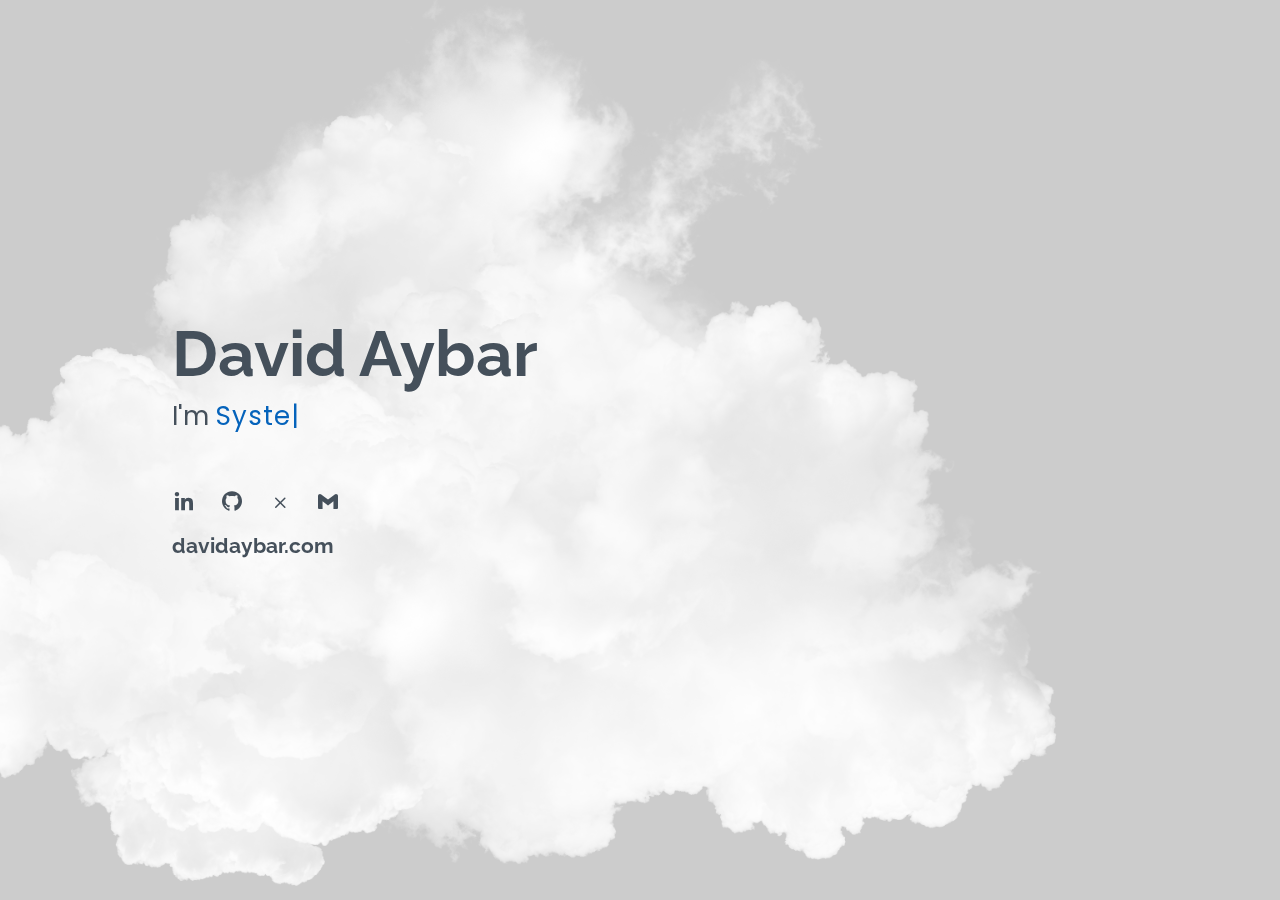
==== index.html @ f52e187c "add statics" ====
<!DOCTYPE html>
<html lang="en">
<head>
<meta charset="utf-8">
<meta content="width=device-width, initial-scale=1.0" name="viewport">
<title>davidaybar.com</title>
<meta content name="description">
<meta content name="keywords">

<link href="assets/img/favicon.png" rel="icon">
<link href="assets/img/apple-touch-icon.png" rel="apple-touch-icon">

<link href="https://fonts.googleapis.com/css?family=Open+Sans:300,300i,400,400i,600,600i,700,700i|Raleway:300,300i,400,400i,500,500i,600,600i,700,700i|Poppins:300,300i,400,400i,500,500i,600,600i,700,700i" rel="stylesheet">

<link href="assets/vendor/aos/aos.css" rel="stylesheet">
<link href="assets/vendor/bootstrap/css/bootstrap.min.css" rel="stylesheet">
<link href="assets/vendor/bootstrap-icons/bootstrap-icons.css" rel="stylesheet">
<link href="assets/vendor/boxicons/css/boxicons.min.css" rel="stylesheet">
<link href="assets/vendor/glightbox/css/glightbox.min.css" rel="stylesheet">
<link href="assets/vendor/swiper/swiper-bundle.min.css" rel="stylesheet">

<link href="assets/css/style.css" rel="stylesheet">
</head>
<body>

<section id="hero" class="d-flex flex-column justify-content-center">
<div class="container" data-aos="zoom-in" data-aos-delay="100">
<h1>David Aybar</h1>
<p>I'm <span class="typed" data-typed-items="System Administrator, DevOps, IT Operations"></span></p><br>
<div class="social-links">
<a href="https://www.linkedin.com/in/david-aybar-vidal/" target="_blank" class="linkedin"><i class="bx bxl-linkedin"></i></a>
<a href="https://github.com/daybar4/" target="_blank" class="github"><i class="bx bxl-github"></i></a>
    <a href="https://x.com/David_Aybar_" target="_blank" class="x"><i class="bi bi-x"></i></a>
<a href="mailto:daybar4@gmail.com" target="_blank" class="gmail"><i class="bx bxl-gmail"></i></a>
</div>
<h4>davidaybar.com</h4>
</div>
</section>

<script src="assets/vendor/purecounter/purecounter_vanilla.js"></script>
<script src="assets/vendor/aos/aos.js"></script>
<script src="assets/vendor/bootstrap/js/bootstrap.bundle.min.js"></script>
<script src="assets/vendor/glightbox/js/glightbox.min.js"></script>
<script src="assets/vendor/isotope-layout/isotope.pkgd.min.js"></script>
<script src="assets/vendor/swiper/swiper-bundle.min.js"></script>
<script src="assets/vendor/typed.js/typed.umd.js"></script>
<script src="assets/vendor/waypoints/noframework.waypoints.js"></script>
<script src="assets/vendor/php-email-form/validate.js"></script>

<script src="assets/js/main.js"></script>
<script defer src="https://static.cloudflareinsights.com/beacon.min.js" data-cf-beacon="{&quot;token&quot;: &quot;6a746a33577849e787c0cfd9781ce419&quot;}"></script></body>
</html>
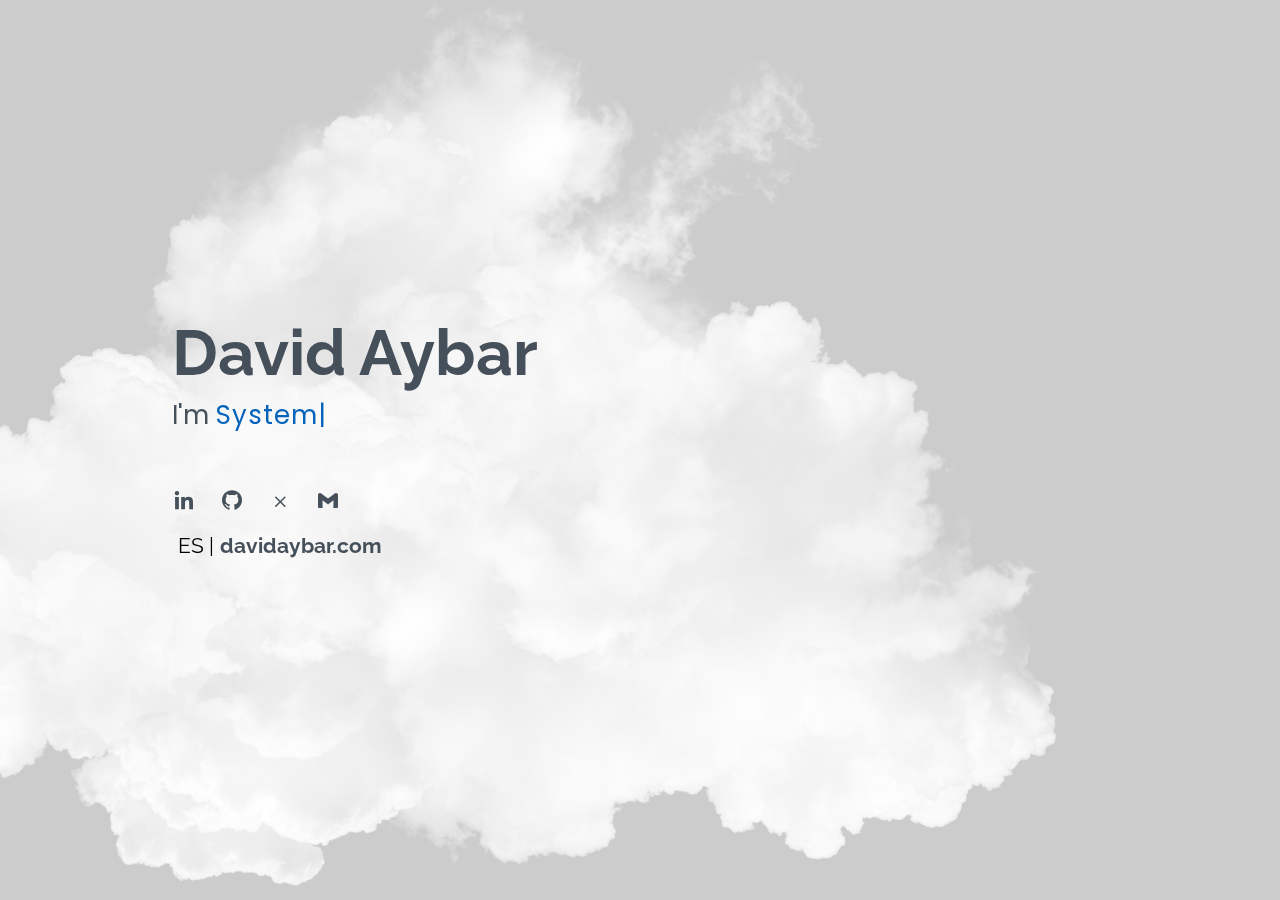
==== commit a27b87a7: "add multi-language" ====
--- a/index.html
+++ b/index.html
@@ -25,17 +25,24 @@
 
 <section id="hero" class="d-flex flex-column justify-content-center">
 <div class="container" data-aos="zoom-in" data-aos-delay="100">
-<h1>David Aybar</h1>
-<p>I'm <span class="typed" data-typed-items="System Administrator, DevOps, IT Operations"></span></p><br>
+<h1 class="translate" data-key="hero-title">David Aybar</h1>
+<p class="translate" data-key="hero-subtitle">I'm <span class="typed" data-typed-items="System Administrator, DevOps, IT Operations"></span></p><br>
 <div class="social-links">
 <a href="https://www.linkedin.com/in/david-aybar-vidal/" target="_blank" class="linkedin"><i class="bx bxl-linkedin"></i></a>
 <a href="https://github.com/daybar4/" target="_blank" class="github"><i class="bx bxl-github"></i></a>
     <a href="https://x.com/David_Aybar_" target="_blank" class="x"><i class="bi bi-x"></i></a>
 <a href="mailto:daybar4@gmail.com" target="_blank" class="gmail"><i class="bx bxl-gmail"></i></a>
 </div>
-<h4>davidaybar.com</h4>
+<h4 class="translate" data-key="hero-subtitle"><button id="changeToSpanish" style="background-color: transparent; border: none; cursor: pointer;">ES | </button>davidaybar.com</h4>
 </div>
 </section>
+
+<script>
+    function changeToSpanish() {
+        window.location.href = 'index-es.html';
+    }
+    document.getElementById('changeToSpanish').addEventListener('click', changeToSpanish);
+</script>
 
 <script src="assets/vendor/purecounter/purecounter_vanilla.js"></script>
 <script src="assets/vendor/aos/aos.js"></script>
@@ -48,5 +55,6 @@
 <script src="assets/vendor/php-email-form/validate.js"></script>
 
 <script src="assets/js/main.js"></script>
-<script defer src="https://static.cloudflareinsights.com/beacon.min.js" data-cf-beacon="{&quot;token&quot;: &quot;6a746a33577849e787c0cfd9781ce419&quot;}"></script></body>
-</html>+<script defer src="https://static.cloudflareinsights.com/beacon.min.js" data-cf-beacon="{&quot;token&quot;: &quot;6a746a33577849e787c0cfd9781ce419&quot;}"></script>
+</body>
+</html>
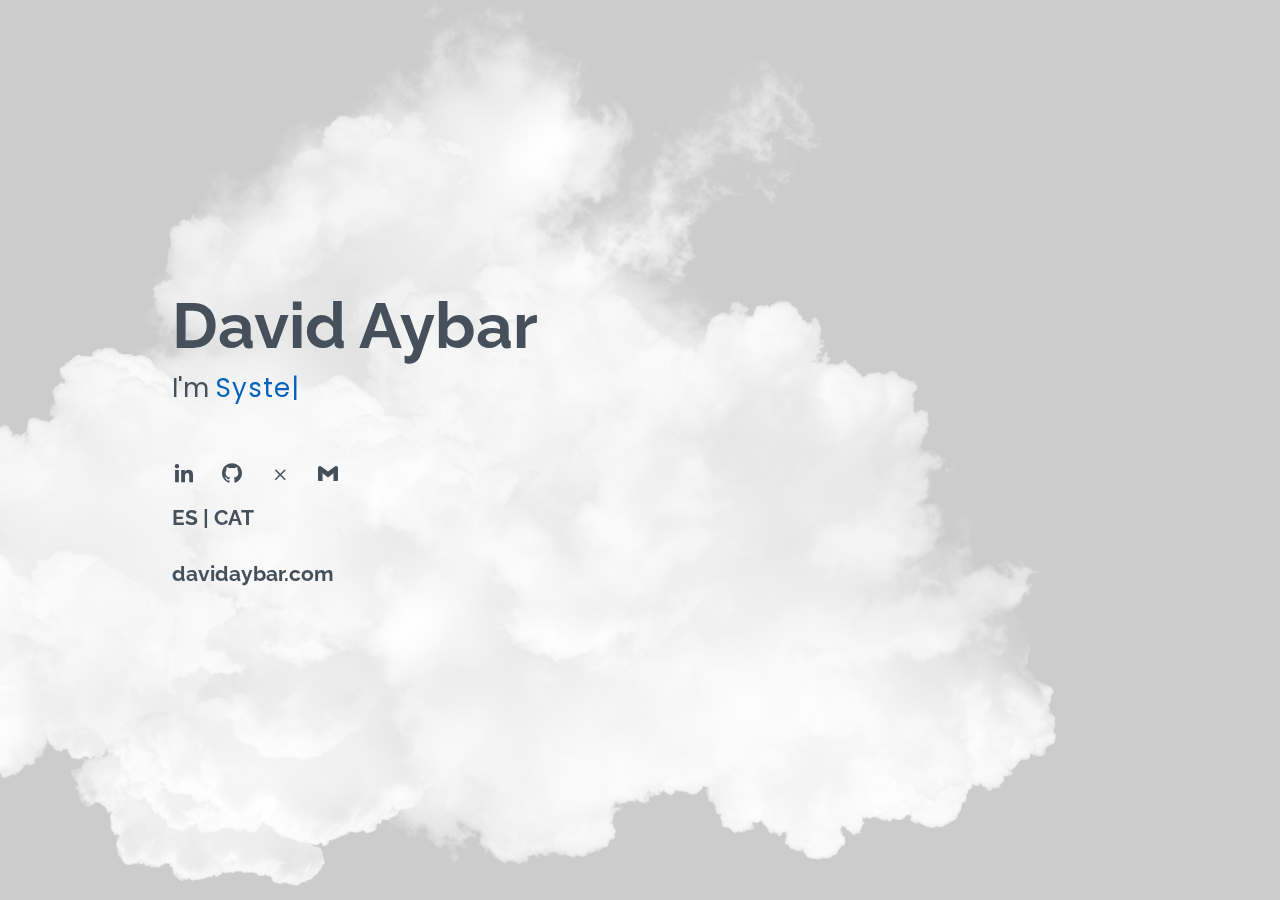
==== commit a42aab37: "add cat language" ====
--- a/index.html
+++ b/index.html
@@ -33,7 +33,10 @@
     <a href="https://x.com/David_Aybar_" target="_blank" class="x"><i class="bi bi-x"></i></a>
 <a href="mailto:daybar4@gmail.com" target="_blank" class="gmail"><i class="bx bxl-gmail"></i></a>
 </div>
-<h4 class="translate" data-key="hero-subtitle"><button id="changeToSpanish" style="background-color: transparent; border: none; cursor: pointer;">ES | </button>davidaybar.com</h4>
+<h4>
+<a id="changeToSpanish" style="background-color: transparent; border: none; cursor: pointer;">ES | </a>
+<a id="changeToCatalan" style="background-color: transparent; border: none; cursor: pointer;">CAT</a></h4>
+<h4 class="translate" data-key="hero-subtitle">davidaybar.com</h4>
 </div>
 </section>
 
@@ -42,6 +45,11 @@
         window.location.href = 'index-es.html';
     }
     document.getElementById('changeToSpanish').addEventListener('click', changeToSpanish);
+
+     function changeToCatalan() {
+        window.location.href = 'index-cat.html';
+     }
+    document.getElementById('changeToCatalan').addEventListener('click', changeToCatalan);
 </script>
 
 <script src="assets/vendor/purecounter/purecounter_vanilla.js"></script>
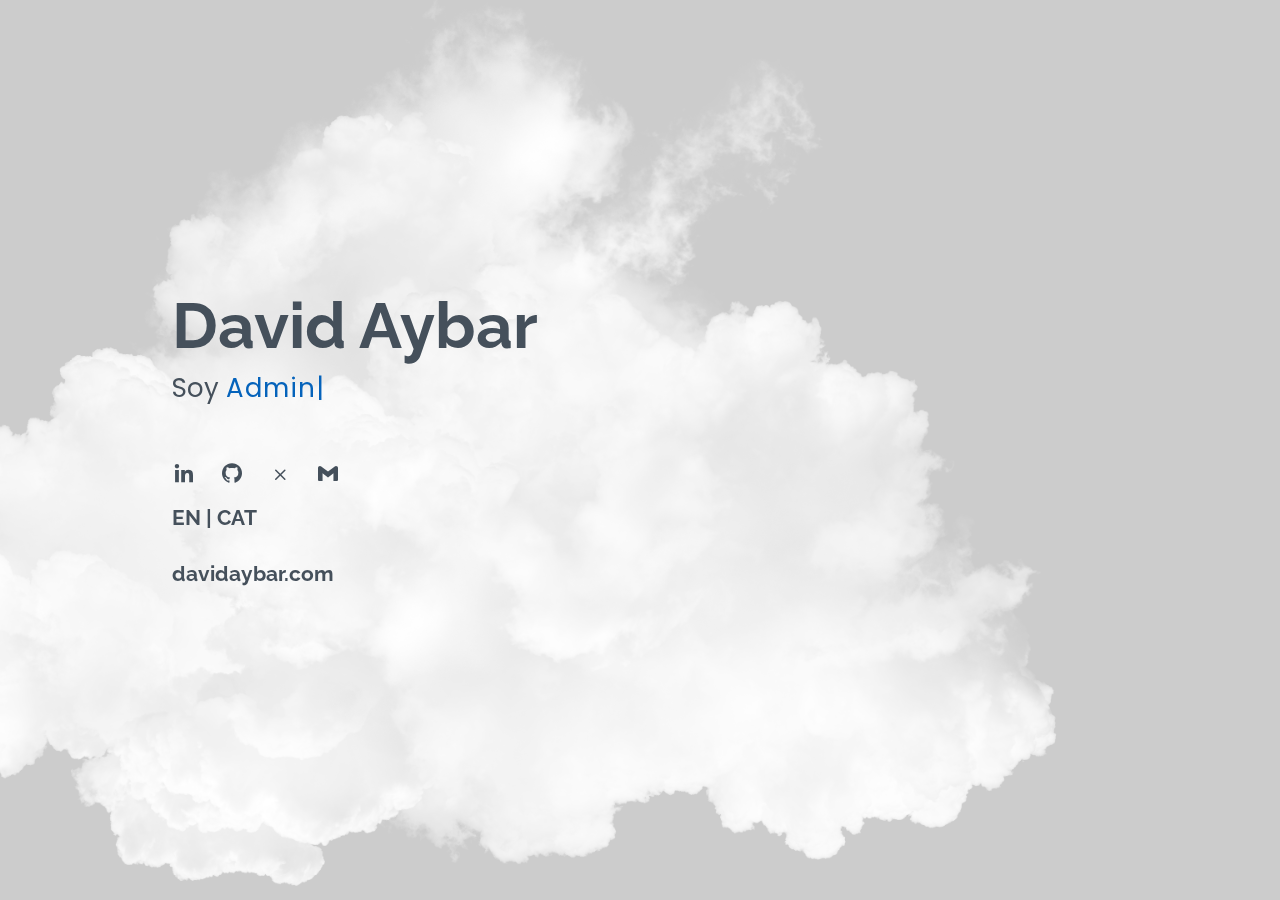
==== commit 508b2c5a: "change ES default language" ====
--- a/index.html
+++ b/index.html
@@ -11,6 +11,7 @@
 <link href="assets/img/apple-touch-icon.png" rel="apple-touch-icon">
 
 <link href="https://fonts.googleapis.com/css?family=Open+Sans:300,300i,400,400i,600,600i,700,700i|Raleway:300,300i,400,400i,500,500i,600,600i,700,700i|Poppins:300,300i,400,400i,500,500i,600,600i,700,700i" rel="stylesheet">
+<link rel="stylesheet" href="https://fonts.googleapis.com/css2?family=Material+Symbols+Outlined:opsz,wght,FILL,GRAD@24,400,0,0" />
 
 <link href="assets/vendor/aos/aos.css" rel="stylesheet">
 <link href="assets/vendor/bootstrap/css/bootstrap.min.css" rel="stylesheet">
@@ -26,7 +27,7 @@
 <section id="hero" class="d-flex flex-column justify-content-center">
 <div class="container" data-aos="zoom-in" data-aos-delay="100">
 <h1 class="translate" data-key="hero-title">David Aybar</h1>
-<p class="translate" data-key="hero-subtitle">I'm <span class="typed" data-typed-items="System Administrator, DevOps, IT Operations"></span></p><br>
+<p class="translate" data-key="hero-subtitle">Soy <span class="typed" data-typed-items="Administrador de Sistemas, DevOps, Operador IT"></span></p><br>
 <div class="social-links">
 <a href="https://www.linkedin.com/in/david-aybar-vidal/" target="_blank" class="linkedin"><i class="bx bxl-linkedin"></i></a>
 <a href="https://github.com/daybar4/" target="_blank" class="github"><i class="bx bxl-github"></i></a>
@@ -34,21 +35,21 @@
 <a href="mailto:daybar4@gmail.com" target="_blank" class="gmail"><i class="bx bxl-gmail"></i></a>
 </div>
 <h4>
-<a id="changeToSpanish" style="background-color: transparent; border: none; cursor: pointer;">ES | </a>
+<a id="changeToEnglish" style="background-color: transparent; border: none; cursor: pointer;">EN | </a>
 <a id="changeToCatalan" style="background-color: transparent; border: none; cursor: pointer;">CAT</a></h4>
 <h4 class="translate" data-key="hero-subtitle">davidaybar.com</h4>
 </div>
 </section>
 
 <script>
-    function changeToSpanish() {
-        window.location.href = 'index-es.html';
+    function changeToEnglish() {
+        window.location.href = 'index-en.html';
     }
-    document.getElementById('changeToSpanish').addEventListener('click', changeToSpanish);
+    document.getElementById('changeToEnglish').addEventListener('click', changeToEnglish);
 
-     function changeToCatalan() {
+    function changeToCatalan() {
         window.location.href = 'index-cat.html';
-     }
+    }
     document.getElementById('changeToCatalan').addEventListener('click', changeToCatalan);
 </script>
 
@@ -65,4 +66,4 @@
 <script src="assets/js/main.js"></script>
 <script defer src="https://static.cloudflareinsights.com/beacon.min.js" data-cf-beacon="{&quot;token&quot;: &quot;6a746a33577849e787c0cfd9781ce419&quot;}"></script>
 </body>
-</html>
+</html>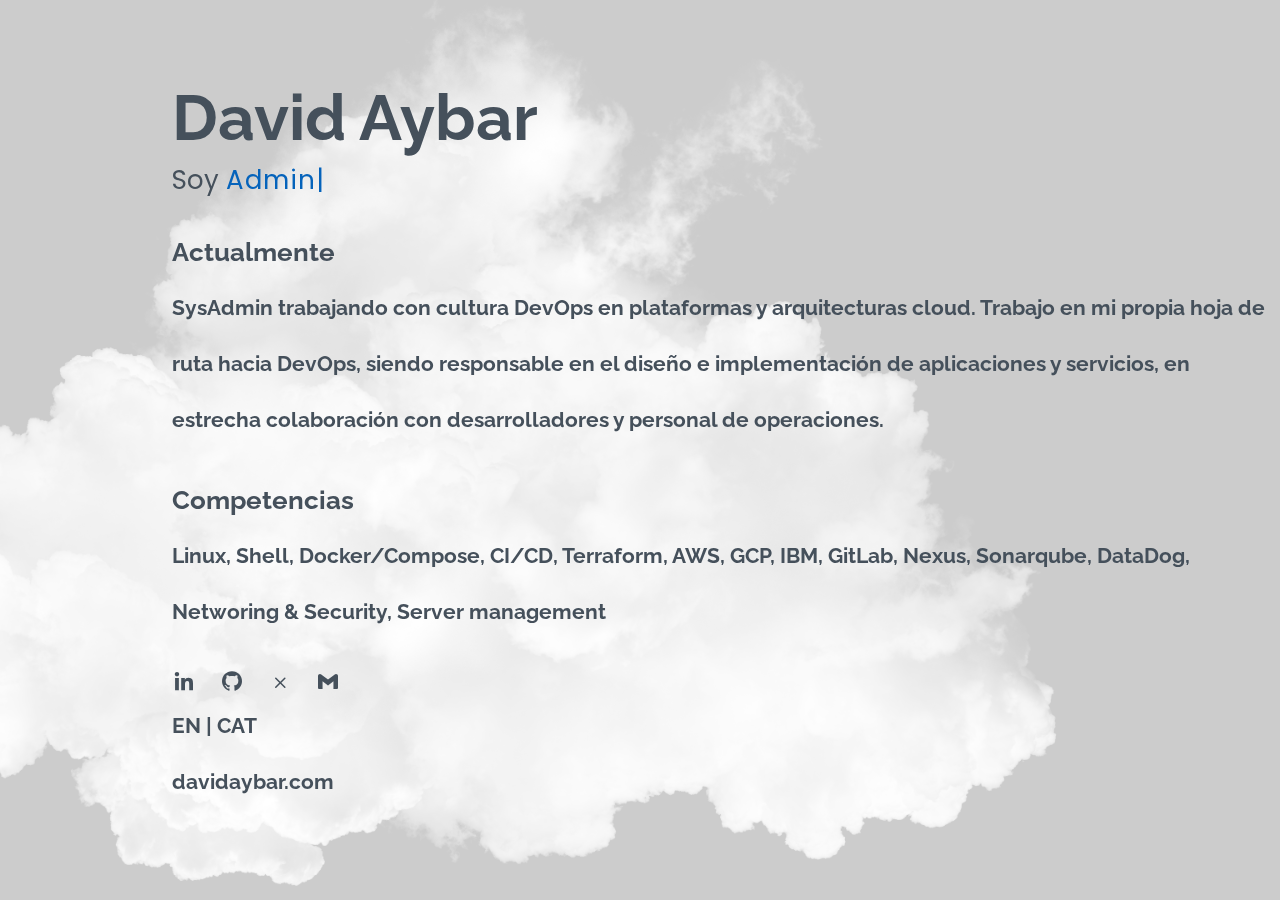
==== commit 0f391d7a: "add body content" ====
--- a/index.html
+++ b/index.html
@@ -1,11 +1,12 @@
 <!DOCTYPE html>
-<html lang="en">
+<html lang="es">
 <head>
 <meta charset="utf-8">
 <meta content="width=device-width, initial-scale=1.0" name="viewport">
-<title>davidaybar.com</title>
-<meta content name="description">
-<meta content name="keywords">
+<title>David Aybar</title>
+<meta name="description" content="Sitio web personal de David Aybar. Conéctate conmigo en LinkedIn, Gmail, GitHub.">
+<meta name="keywords" content="David Aybar, Administrador de Sistemas, DevOps, Operador IT, Proyectos de Tecnología, LinkedIn, GitHub">
+<meta name="robots" content="index,nofollow">
 
 <link href="assets/img/favicon.png" rel="icon">
 <link href="assets/img/apple-touch-icon.png" rel="apple-touch-icon">
@@ -16,6 +17,7 @@
 <link href="assets/vendor/aos/aos.css" rel="stylesheet">
 <link href="assets/vendor/bootstrap/css/bootstrap.min.css" rel="stylesheet">
 <link href="assets/vendor/bootstrap-icons/bootstrap-icons.css" rel="stylesheet">
+<link rel="stylesheet" href="https://use.fontawesome.com/releases/v5.4.1/css/all.css" integrity="sha384-5sAR7xN1Nv6T6+dT2mhtzEpVJvfS3NScPQTrOxhwjIuvcA67KV2R5Jz6kr4abQsz" crossorigin="anonymous">
 <link href="assets/vendor/boxicons/css/boxicons.min.css" rel="stylesheet">
 <link href="assets/vendor/glightbox/css/glightbox.min.css" rel="stylesheet">
 <link href="assets/vendor/swiper/swiper-bundle.min.css" rel="stylesheet">
@@ -28,6 +30,11 @@
 <div class="container" data-aos="zoom-in" data-aos-delay="100">
 <h1 class="translate" data-key="hero-title">David Aybar</h1>
 <p class="translate" data-key="hero-subtitle">Soy <span class="typed" data-typed-items="Administrador de Sistemas, DevOps, Operador IT"></span></p><br>
+<h3>Actualmente</h3>
+<h4>SysAdmin trabajando con cultura DevOps en plataformas y arquitecturas cloud. Trabajo en mi propia hoja de ruta hacia DevOps, siendo responsable en el diseño e implementación de aplicaciones y servicios, en estrecha colaboración con desarrolladores y personal de operaciones.</h4>
+<br>
+<h3>Competencias</h3>
+<h4>Linux, Shell, Docker/Compose, CI/CD, Terraform, AWS, GCP, IBM, GitLab, Nexus, Sonarqube, DataDog, Networing & Security, Server management</h4>
 <div class="social-links">
 <a href="https://www.linkedin.com/in/david-aybar-vidal/" target="_blank" class="linkedin"><i class="bx bxl-linkedin"></i></a>
 <a href="https://github.com/daybar4/" target="_blank" class="github"><i class="bx bxl-github"></i></a>
--- a/assets/css/style.css
+++ b/assets/css/style.css
@@ -305,6 +305,14 @@
   color: #45505b;
 }
 
+#hero h3{
+  margin: 0;
+  font-size: 26px;
+  font-weight: 700;
+  line-height: 56px;
+  color: #45505b;
+}
+
 #hero p {
   color: #45505b;
   margin: 15px 0 0 0;
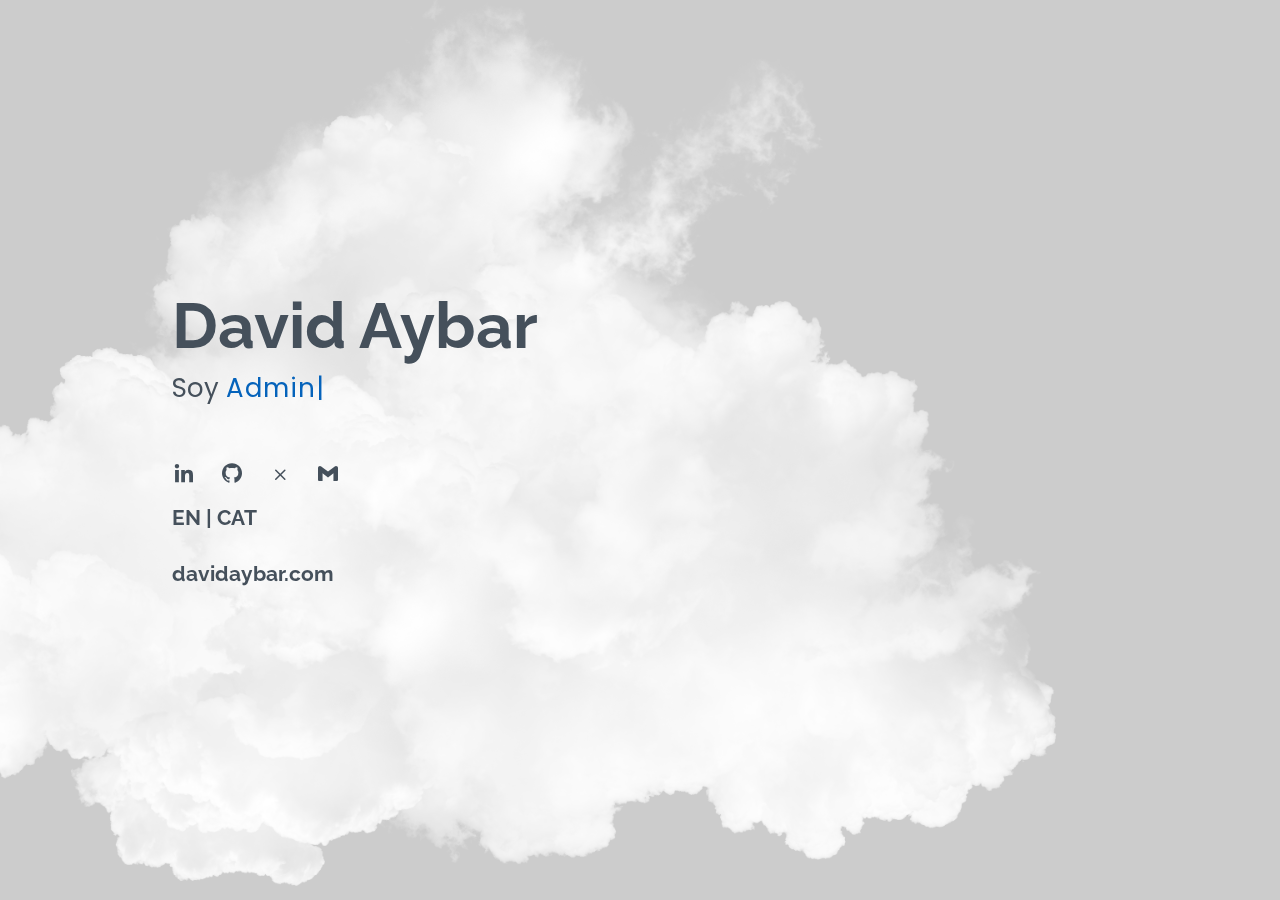
==== commit 14f801ef: "delete body content" ====
--- a/index.html
+++ b/index.html
@@ -30,11 +30,6 @@
 <div class="container" data-aos="zoom-in" data-aos-delay="100">
 <h1 class="translate" data-key="hero-title">David Aybar</h1>
 <p class="translate" data-key="hero-subtitle">Soy <span class="typed" data-typed-items="Administrador de Sistemas, DevOps, Operador IT"></span></p><br>
-<h3>Actualmente</h3>
-<h4>SysAdmin trabajando con cultura DevOps en plataformas y arquitecturas cloud. Trabajo en mi propia hoja de ruta hacia DevOps, siendo responsable en el diseño e implementación de aplicaciones y servicios, en estrecha colaboración con desarrolladores y personal de operaciones.</h4>
-<br>
-<h3>Competencias</h3>
-<h4>Linux, Shell, Docker/Compose, CI/CD, Terraform, AWS, GCP, IBM, GitLab, Nexus, Sonarqube, DataDog, Networing & Security, Server management</h4>
 <div class="social-links">
 <a href="https://www.linkedin.com/in/david-aybar-vidal/" target="_blank" class="linkedin"><i class="bx bxl-linkedin"></i></a>
 <a href="https://github.com/daybar4/" target="_blank" class="github"><i class="bx bxl-github"></i></a>
